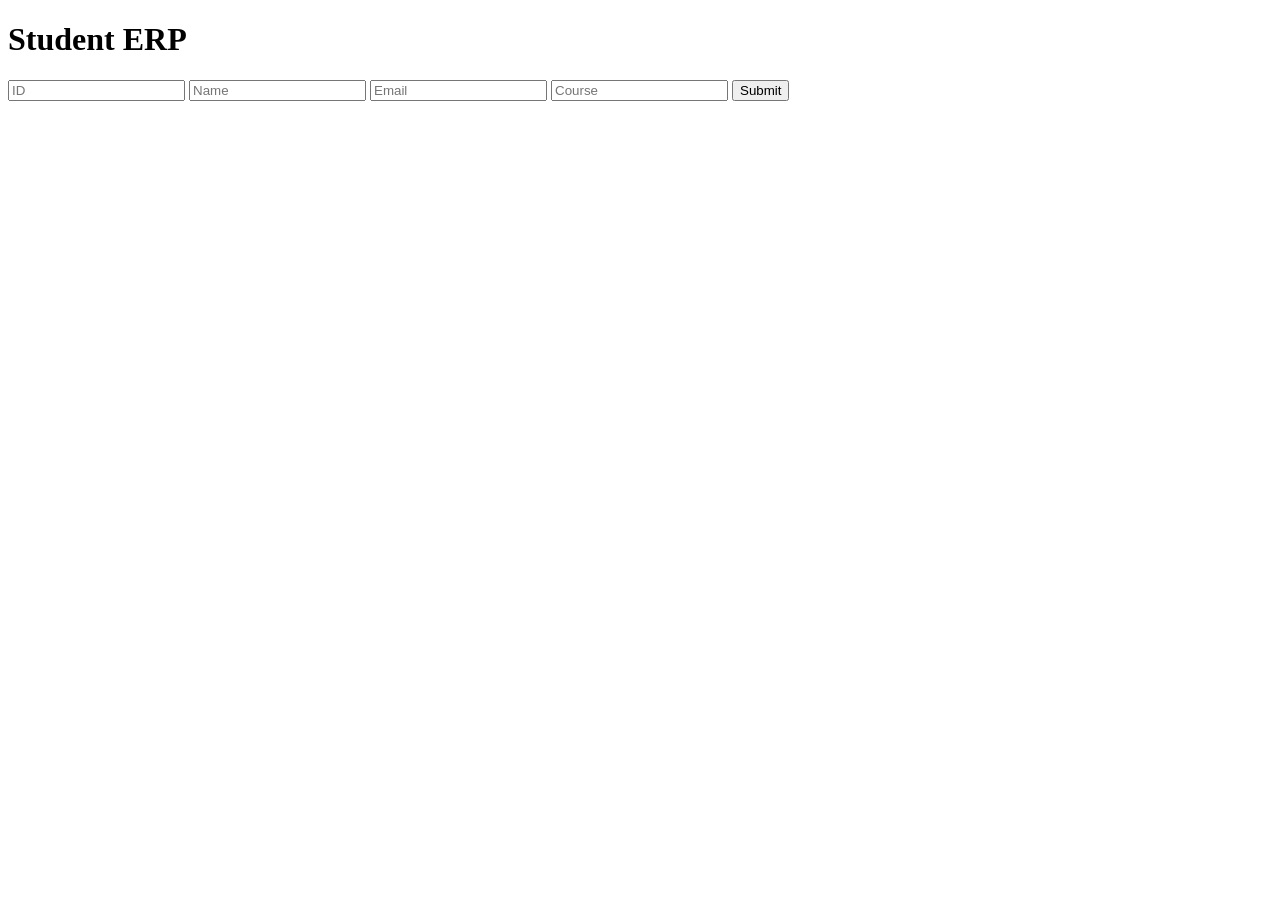
==== frontend/index.html @ 803adcac "integrate s3 frontend" ====
<!DOCTYPE html>
<html>
<head>
<title>CampusSync</title>
</head>
<body>
<h1>Student ERP</h1>
<div>
<input type="text" id="a" placeholder="ID">
<input type="text" id="b" placeholder="Name">
<input type="text" id="c" placeholder="Email">
<input type="text" id="d" placeholder="Course">
<button onclick="e()">Submit</button>
</div>
<div id="f"></div>
<script src="app.js"></script>
</body>
</html>
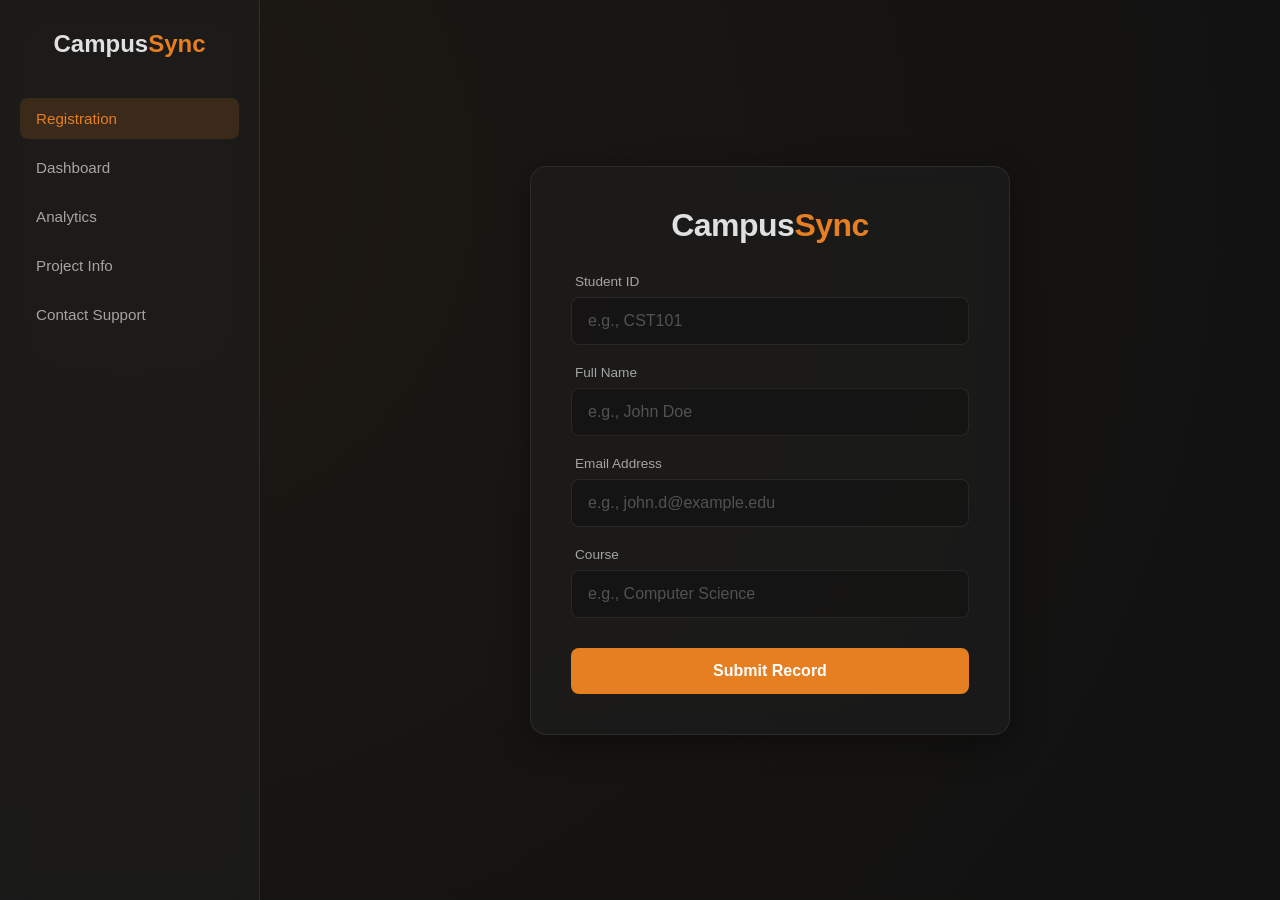
==== commit 3a8f032e: "Feat: complete multi-page student management ERP" ====
--- a/frontend/index.html
+++ b/frontend/index.html
@@ -1,18 +1,67 @@
 <!DOCTYPE html>
-<html>
+<html lang="en">
 <head>
-<title>CampusSync</title>
+<meta charset="UTF-8">
+<meta name="viewport" content="width=device-width, initial-scale=1.0">
+<title>CampusSync | Student ERP</title>
+<style>
+:root{--bg:#121212;--glass:rgba(30,30,30,0.6);--border:rgba(255,255,255,0.08);--text:#e0e0e0;--accent:#e67e22;--accent-dim:#a35614;--shadow:0 8px 32px 0 rgba(0,0,0,0.37)}
+*{box-sizing:border-box;margin:0;padding:0;font-family:'Segoe UI',Roboto,Helvetica,Arial,sans-serif}
+body{background:var(--bg);color:var(--text);display:flex;min-height:100vh;background-image:radial-gradient(circle at 10% 20%,rgba(230,126,34,0.05) 0,rgba(18,18,18,1) 90%)}
+.sidebar{width:260px;background:var(--glass);backdrop-filter:blur(12px);border-right:1px solid var(--border);padding:30px 20px;display:flex;flex-direction:column}
+.sidebar h2{font-size:1.5rem;font-weight:600;color:var(--text);margin-bottom:40px;text-align:center}
+.sidebar h2 span{color:var(--accent)}
+.sidebar a{color:rgba(224,224,224,0.7);text-decoration:none;padding:12px 16px;border-radius:8px;margin-bottom:8px;font-size:0.95rem;transition:all 0.2s ease}
+.sidebar a:hover,.sidebar a.active{background:rgba(230,126,34,0.15);color:var(--accent)}
+.content{flex:1;display:flex;justify-content:center;align-items:center;padding:40px}
+.main-container{background:var(--glass);backdrop-filter:blur(12px);-webkit-backdrop-filter:blur(12px);border:1px solid var(--border);border-radius:16px;width:100%;max-width:480px;padding:40px;box-shadow:var(--shadow)}
+h1{font-size:2rem;font-weight:600;margin-bottom:30px;color:var(--text);text-align:center;letter-spacing:-0.5px}
+h1 span{color:var(--accent)}
+.form-group{margin-bottom:20px;position:relative}
+label{display:block;font-size:0.85rem;color:rgba(224,224,224,0.7);margin-bottom:8px;margin-left:4px}
+input{width:100%;padding:14px 16px;background:rgba(0,0,0,0.2);border:1px solid var(--border);border-radius:8px;color:var(--text);font-size:1rem;transition:all 0.2s ease}
+input:focus{outline:none;border-color:var(--accent);box-shadow:0 0 0 2px rgba(230,126,34,0.15)}
+input::placeholder{color:rgba(224,224,224,0.3)}
+button{width:100%;padding:14px;background:var(--accent);border:none;border-radius:8px;color:#fff;font-size:1rem;font-weight:600;cursor:pointer;transition:all 0.2s ease;margin-top:10px}
+button:hover{background:var(--accent-dim);transform:translateY(-1px)}
+button:active{transform:translateY(1px)}
+#response-area{margin-top:25px;padding:15px;background:rgba(0,0,0,0.2);border-radius:8px;border:1px solid var(--border);min-height:50px;font-family:monospace;font-size:0.9rem;word-break:break-all;color:rgba(224,224,224,0.8);display:none}
+#response-area.visible{display:block;animation:fadeIn 0.3s ease}
+@keyframes fadeIn{from{opacity:0;transform:translateY(10px)}to{opacity:1;transform:translateY(0)}}
+</style>
 </head>
 <body>
-<h1>Student ERP</h1>
-<div>
-<input type="text" id="a" placeholder="ID">
-<input type="text" id="b" placeholder="Name">
-<input type="text" id="c" placeholder="Email">
-<input type="text" id="d" placeholder="Course">
-<button onclick="e()">Submit</button>
+<div class="sidebar">
+<h2>Campus<span>Sync</span></h2>
+<a href="index.html" class="active">Registration</a>
+<a href="dashboard.html">Dashboard</a>
+<a href="analytics.html">Analytics</a>
+<a href="about.html">Project Info</a>
+<a href="contact.html">Contact Support</a>
 </div>
-<div id="f"></div>
+<div class="content">
+<div class="main-container">
+<h1>Campus<span>Sync</span></h1>
+<div class="form-group">
+<label for="studentId">Student ID</label>
+<input type="text" id="studentId" placeholder="e.g., CST101">
+</div>
+<div class="form-group">
+<label for="studentName">Full Name</label>
+<input type="text" id="studentName" placeholder="e.g., John Doe">
+</div>
+<div class="form-group">
+<label for="studentEmail">Email Address</label>
+<input type="email" id="studentEmail" placeholder="e.g., john.d@example.edu">
+</div>
+<div class="form-group">
+<label for="studentCourse">Course</label>
+<input type="text" id="studentCourse" placeholder="e.g., Computer Science">
+</div>
+<button onclick="submitStudentData()">Submit Record</button>
+<div id="response-area"></div>
+</div>
+</div>
 <script src="app.js"></script>
 </body>
-</html>+</html>
